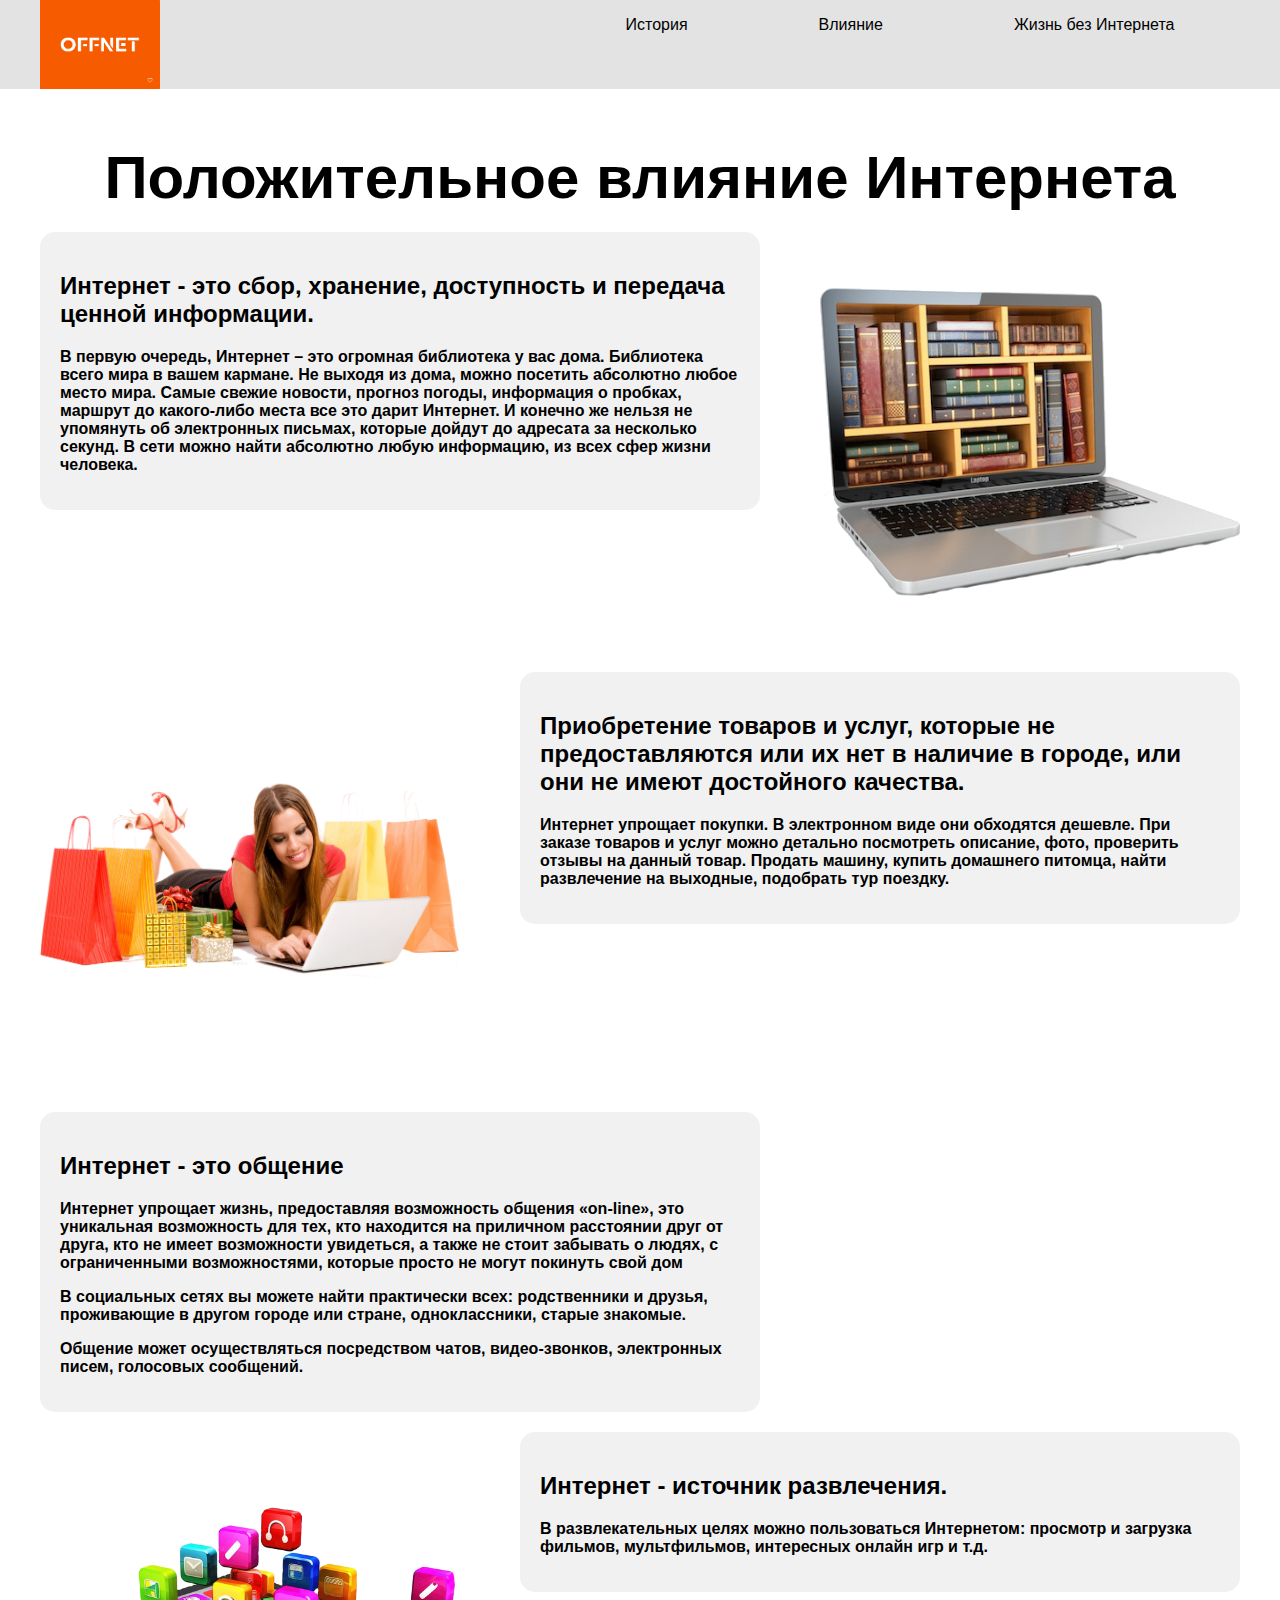
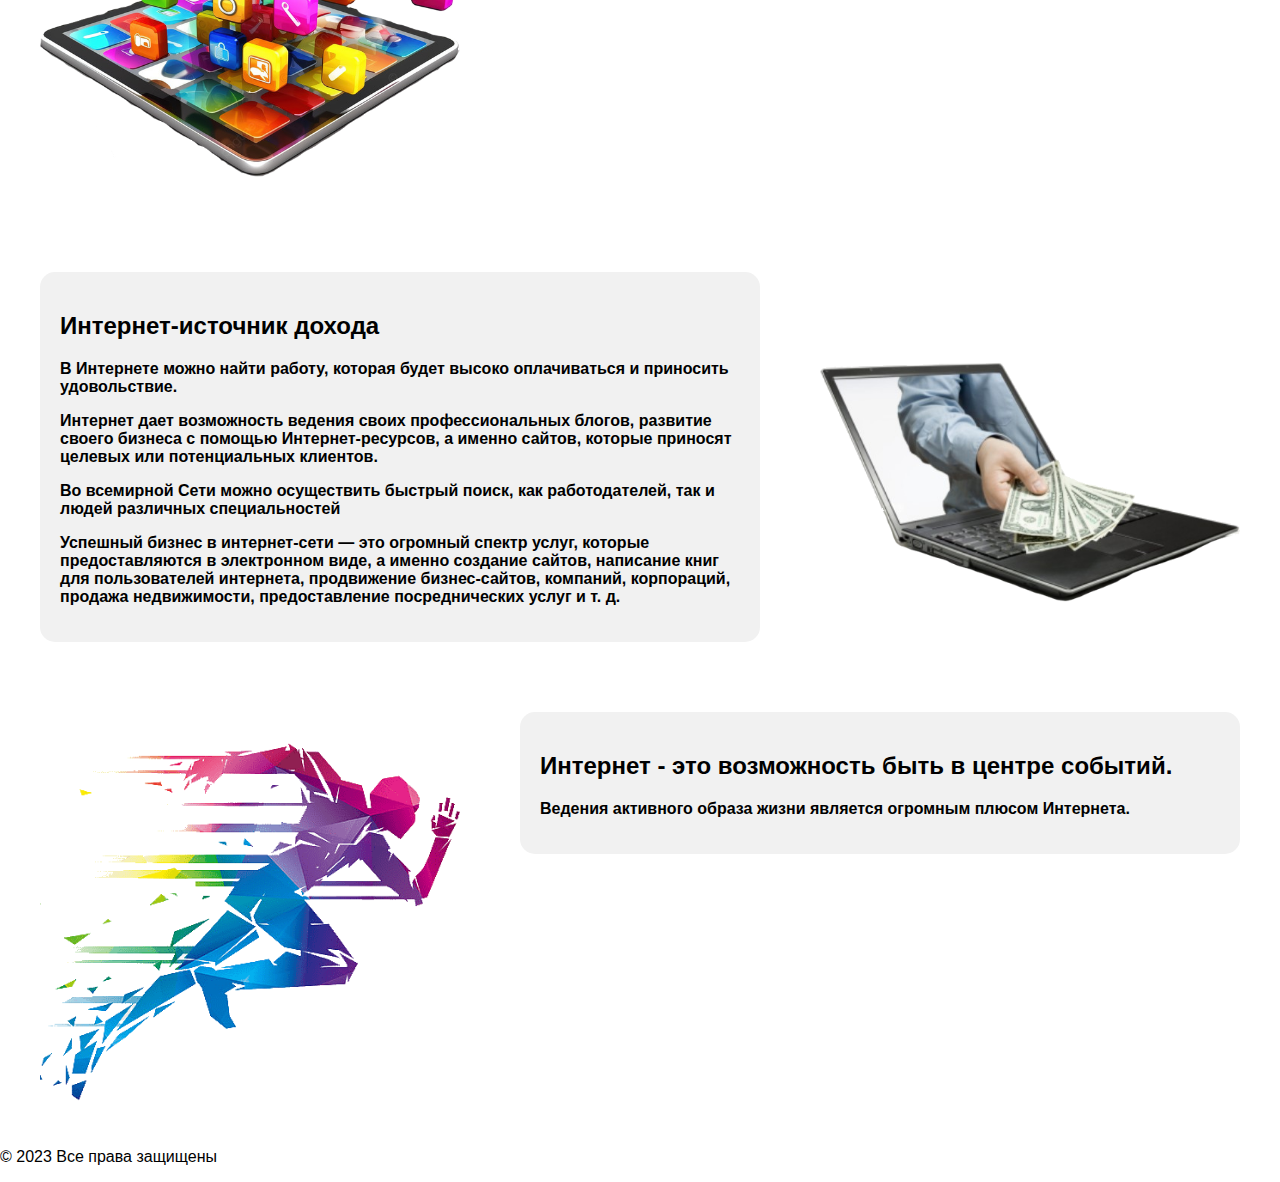
==== positive/index.html @ 1538a470 "Add files via upload" ====
<!DOCTYPE html>
<html lang="en">
<head>
    <meta charset="UTF-8">
    <meta name="viewport" content="width=device-width, initial-scale=1.0">
    <title>Document</title>
    <link rel="stylesheet" href="../style.css">
    <link rel="preconnect" href="https://fonts.gstatic.com" crossorigin>
    <link href="https: //fonts.googleapis.com/css2?family= Inter:wght@200;300;400;500;600;700 & Family = Noto+Sans:wght@100;200;300;400;500;600;700 & display=swap" rel="stylesheet">
</head>
<body>
    <nav>
        <div class="container">
            <div class="nav-content">
                
                <img src="../img/logo.png" alt="">
                <ul class="main-menu">
                    <li><a href="../index.html">История</a></li>
                    <li>
                        <a href="#">Влияние</a>
                        <ul>
                            <li><a href="#">Положительное влияние</a></li>
                            <li><a href="../malicious/index.html">Отрицательное влияние</a></li>
                        </ul>
                    </li>
                    <li><a href="../life_without_the_internet/index.html">Жизнь без Интернета</a></li>
                </ul>
            </div>
        </div>
    </nav>
    <main>
        <h1>Положительное влияние Интернета</h1>
        <section class="first">
            <div class="container">
                <div class="content">
                    <div class="item">
                        <h2>Интернет - это сбор, хранение, доступность и передача ценной информации.</h2>
                        <p>В первую очередь, Интернет – это огромная библиотека у вас дома. Библиотека всего мира в вашем кармане. Не выходя из дома, можно посетить абсолютно любое место мира. Самые свежие новости, прогноз погоды, информация о пробках, маршрут до какого-либо места все это дарит Интернет. И конечно же нельзя не упомянуть об электронных письмах, которые дойдут до адресата за несколько секунд. В сети можно найти абсолютно любую информацию, из всех сфер жизни человека.
                        </p>
                    </div>
                    <img src="../img/002.png" alt="">
                </div>
            </div>
        </section>
        <section class="positive second">
            <div class="container">
                <div class="content">                  
                    <img src="../img/006.png" alt="">
                    <div class="item">
                        <h2>Приобретение товаров и услуг, которые не предоставляются или их нет в наличие в городе, или они не имеют достойного качества.</h2>
                    <p>Интернет упрощает покупки. В электронном виде они обходятся дешевле. При заказе товаров и услуг можно детально посмотреть описание, фото, проверить отзывы на данный товар. Продать машину, купить домашнего питомца, найти развлечение на выходные, подобрать тур поездку.
                    </p>
                    </div>
                </div>
            </div>
        </section>
        <section class="pos3 third">
            <div class="container">
                <div class="content">
                    <div class="item">
                        <h2>Интернет - это общение</h2>
                        <p>Интернет упрощает жизнь, предоставляя возможность общения «on-line», это уникальная возможность для тех, кто находится на приличном расстоянии друг от друга, кто не имеет возможности увидеться, а также не стоит забывать о людях, с ограниченными возможностями, которые просто не могут покинуть свой дом
                        </p>
                        <p>В социальных сетях вы можете найти практически всех: родственники и друзья, проживающие в другом городе или стране, одноклассники, старые знакомые.</p>
                        <p>Общение может осуществляться посредством чатов, видео-звонков, электронных писем, голосовых сообщений.</p>
                    </div>                
                    <img src="../img/008.png" alt="">
                </div>
            </div>
        </section>
        </section>
        <section class="pos4 qw">
            <div class="container">
                <div class="content">                  
                    <img src="../img/010.png" alt="">
                    <div class="item">
                        <h2>Интернет - источник развлечения.</h2>
                        <p>В развлекательных целях можно пользоваться Интернетом: просмотр и загрузка фильмов, мультфильмов, интересных онлайн игр и т.д.
                        </p>
                    </div>
                </div>
            </div>
        </section>
        <section class="er">
            <div class="container">
                <div class="content">
                    <div class="item">
                        <h2>Интернет-источник дохода</h2>
                    <p>В Интернете можно найти работу, которая будет высоко оплачиваться и приносить удовольствие.</p>
                    <p>Интернет дает возможность ведения своих профессиональных блогов, развитие своего бизнеса с помощью Интернет-ресурсов, а именно сайтов, которые приносят целевых или потенциальных клиентов.</p>
                    <p>Во всемирной Сети можно осуществить быстрый поиск, как работодателей, так и людей различных специальностей</p>
                    <p>Успешный бизнес в интернет-сети — это огромный спектр услуг, которые предоставляются в электронном виде, а именно создание сайтов, написание книг для пользователей интернета, продвижение бизнес-сайтов, компаний, корпораций, продажа недвижимости, предоставление посреднических услуг и т. д.</p>
                    </div>                   
                    <img src="../img/011.png" alt="">
                </div>
            </div>
        </section>
        <section class="pos6 ty">
            <div class="container">
                <div class="content">                   
                    <img src="../img/012.png" alt="">
                    <div class="item">
                        <h2>Интернет - это возможность быть в центре событий.</h2>
                    <p>Ведения активного образа жизни является огромным плюсом Интернета.</p>
                    </div>
                </div>
            </div>
        </section>
    </main>
    <footer>
        <p>&copy; 2023 Все права защищены</p>
    </footer>
</body>
</html>
---- style.css ----
body{
    margin: 0;
    padding: 0;
    font-size: 16px;
    font-family: Arial, Helvetica, sans-serif;
    font-family: 'Inter', sans-serif;
}
*{
    list-style-type: none;
    text-decoration: none;
    box-sizing: border-box;
}
.container{
    width: 1200px;
    margin: 0 auto;
}
nav{
    background-color: #E3E3E3;
    height: 89px;
}
nav img{
    width: 120px;
}
.nav-content{
    display: flex;
    justify-content: space-between;
}
.main-menu{
    display: flex;
    justify-content: space-around;
    width: 60%;
}
.main-menu ul a{
    width: 250px;
    display: block;
    background-color: #E3E3E3;
}
.main-menu a{
    padding: 10px 20px;
    color: black;
}
.main-menu a:hover{
    background-color: #BEBEBE;
    color: white;
}
.main-menu li{
    position: relative;
}
.main-menu li ul{
    position: absolute;
    top: 50px;
    left: -39px;
    visibility: hidden;
    opacity: 0;
    transition: 0.2s;
}
.main-menu li:hover ul{
    visibility: visible;
    top: 33px;
    opacity: 1;
}
.main-menu ul{
    margin-top: 28px;
}
h1{
    margin: 0;
    margin-top: 54px;
    font-size: 60px;
    text-align: center;
}
.content{
    display: flex;
    justify-content: space-between;
    align-items: flex-start;
    margin-top: 20px;
}
.content .item{
    background-color: #f1f1f1;
    padding: 20px;
    border-radius: 15px;
    font-size: 16px;
    font-weight: bold;
    width: 60%;
}
.content img{
    width: 35%;
}
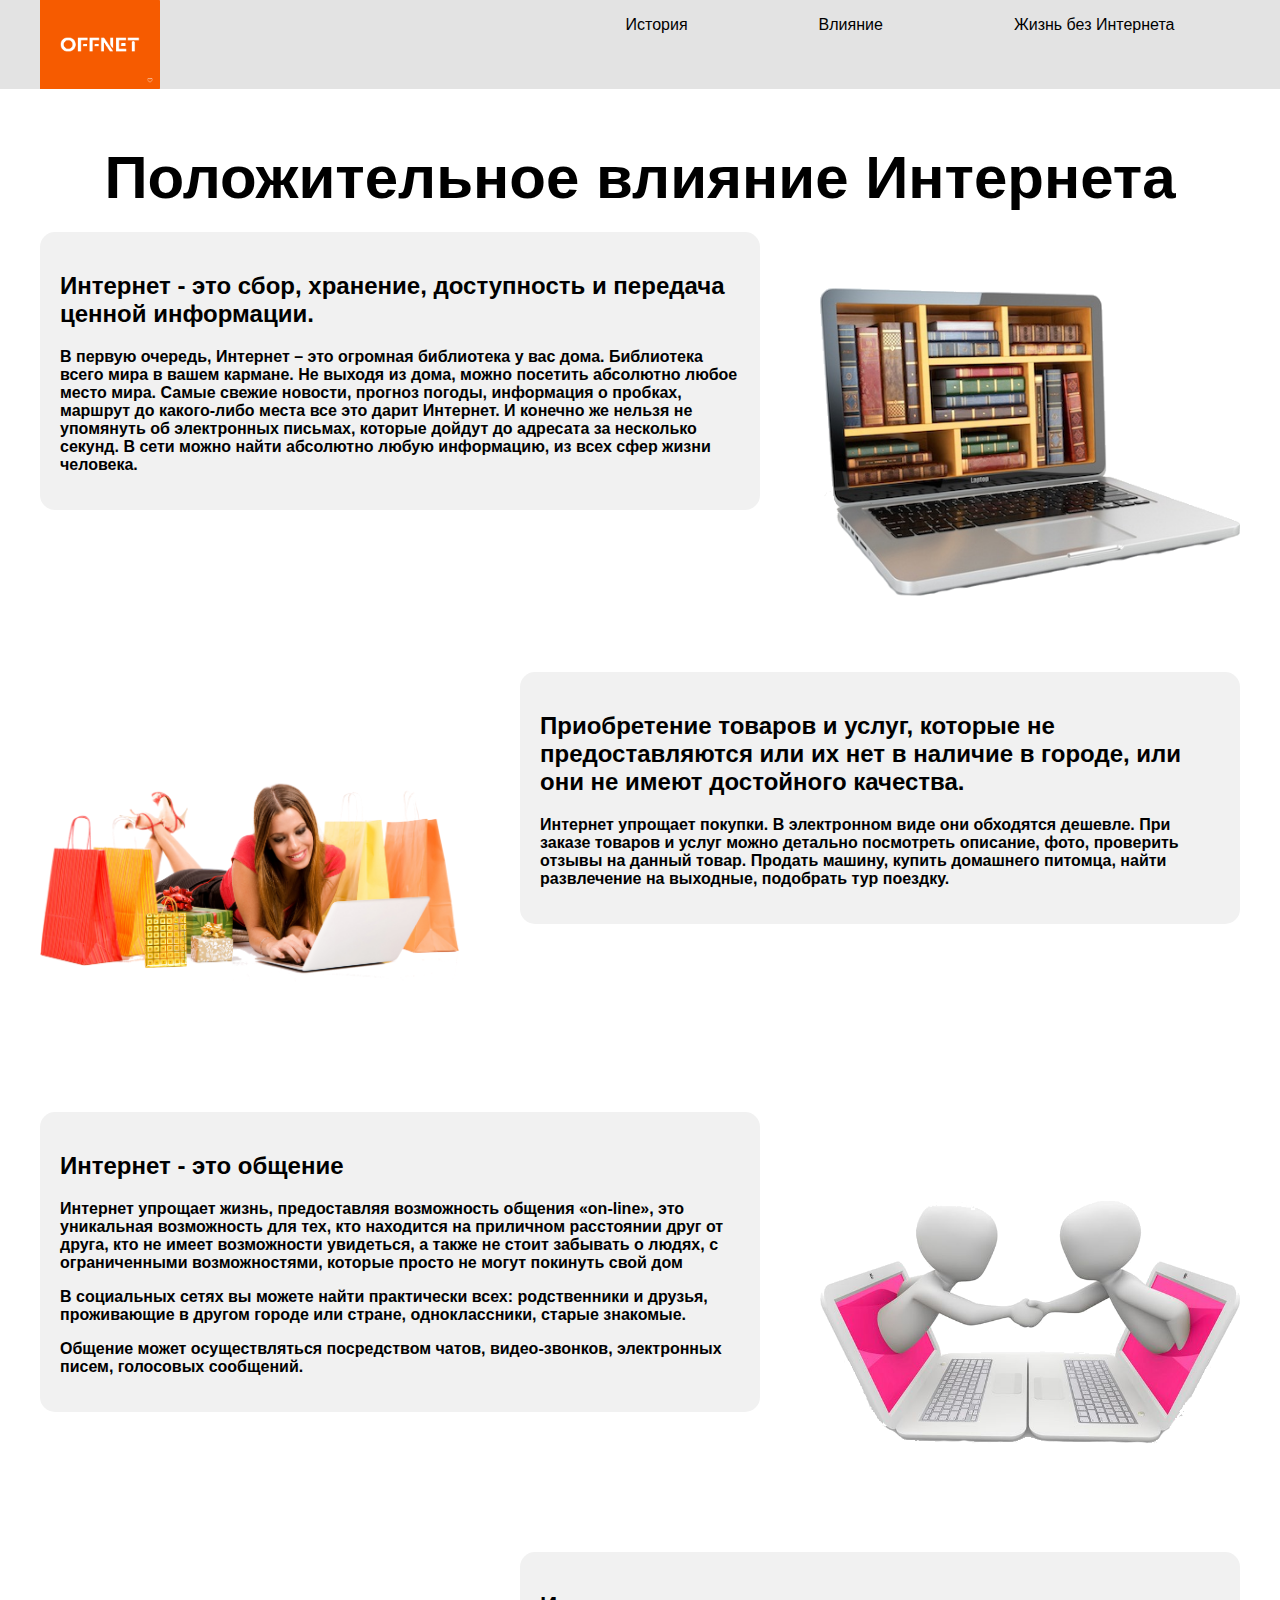
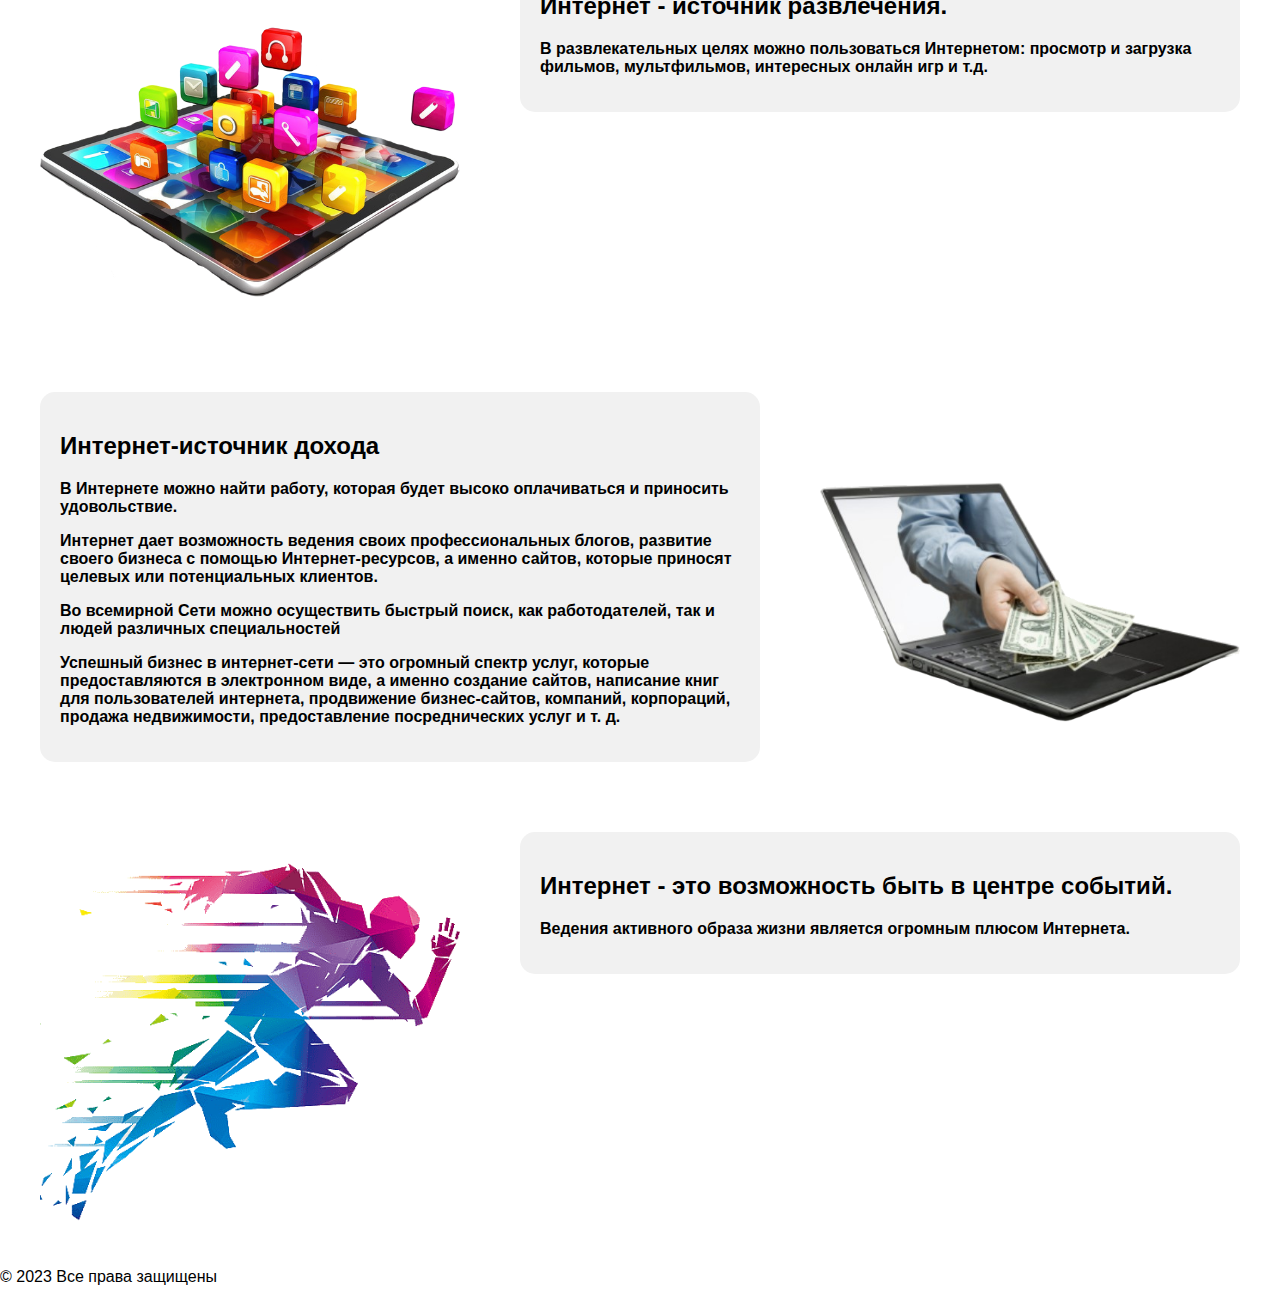
==== commit 664bf19e: "Add files via upload" ====
--- a/positive/index.html
+++ b/positive/index.html
@@ -64,7 +64,7 @@
                         <p>В социальных сетях вы можете найти практически всех: родственники и друзья, проживающие в другом городе или стране, одноклассники, старые знакомые.</p>
                         <p>Общение может осуществляться посредством чатов, видео-звонков, электронных писем, голосовых сообщений.</p>
                     </div>                
-                    <img src="../img/008.png" alt="">
+                    <img src="../img/007.png" alt="">
                 </div>
             </div>
         </section>
